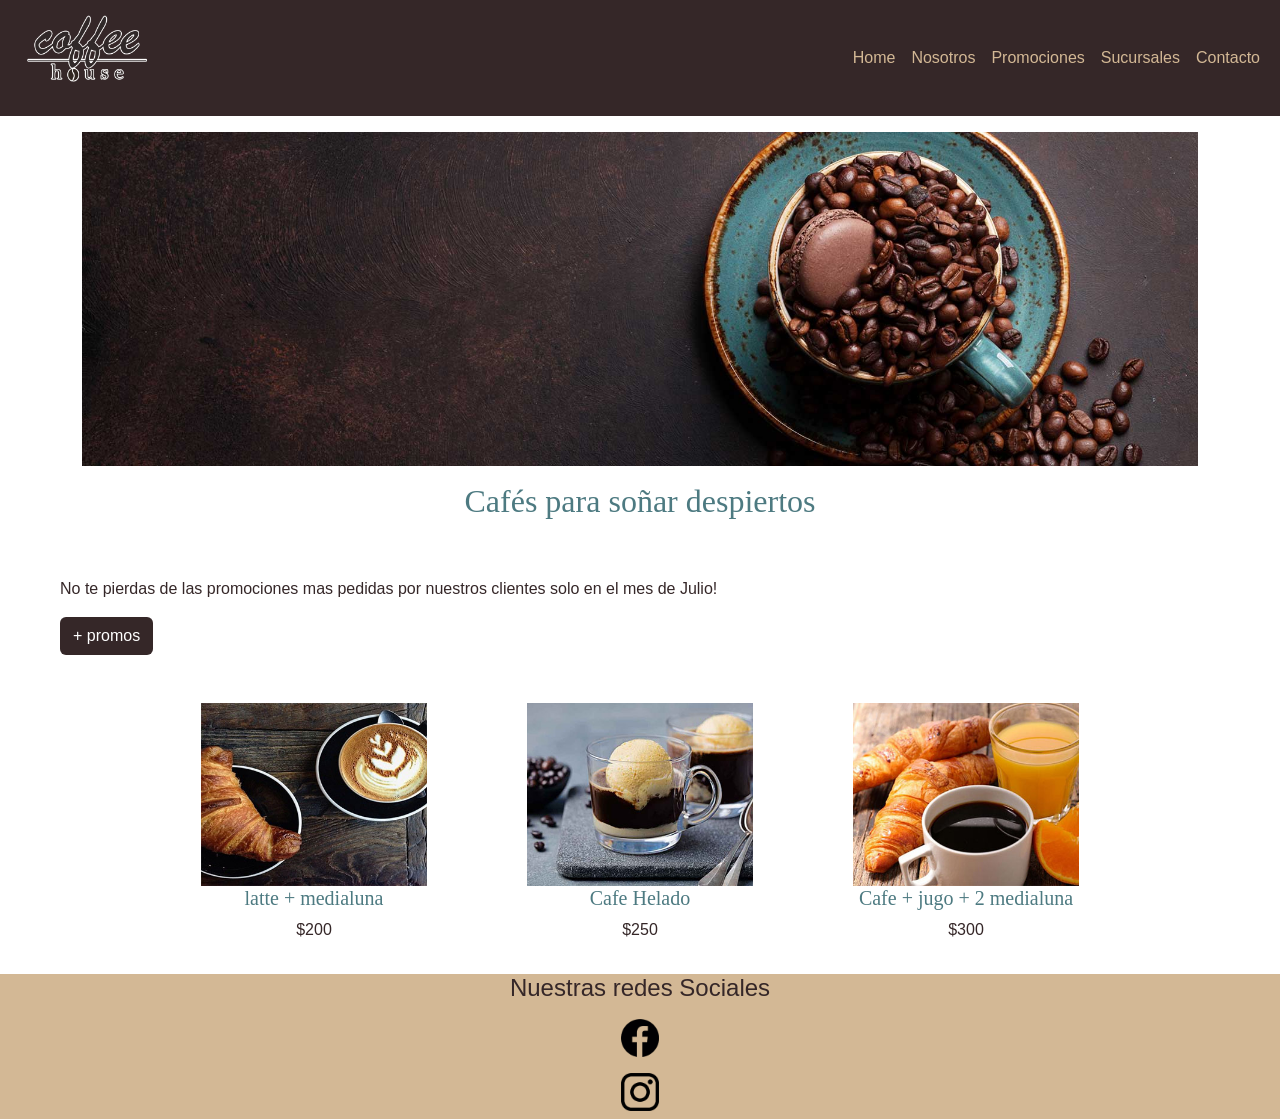
==== index.html @ 11df082c "agregando complementario" ====
<!doctype html>
<html lang="en">
  <head>
    <!-- Required meta tags -->
    <meta charset="utf-8">
    <meta name="viewport" content="width=device-width, initial-scale=1">
    <link rel="shortcut icon" href="img/favicon.png">

    <!-- Bootstrap CSS -->
    <link href="https://cdn.jsdelivr.net/npm/bootstrap@5.0.2/dist/css/bootstrap.min.css" rel="stylesheet" integrity="sha384-EVSTQN3/azprG1Anm3QDgpJLIm9Nao0Yz1ztcQTwFspd3yD65VohhpuuCOmLASjC" crossorigin="anonymous">
    <link rel="stylesheet" type="text/css" href="css/style.css">
    <title>Coffee House</title>
  </head>
  <body>
    <!-- nav-->
    <nav class="navbar navbar-expand-md navbar-light " id="botonera">
      <div class="container-fluid">
        <a class="navbar-brand" href="index.html">
          <img src="img/logo.png" src="Logo de coffee house">
        </a>
        <button class="navbar-toggler" type="button" data-bs-toggle="collapse" data-bs-target="#navbarSupportedContent" aria-controls="navbarSupportedContent" aria-expanded="false" aria-label="Toggle navigation">
          <span class="navbar-toggler-icon"></span>
        </button>
        <div class="collapse navbar-collapse" id="navbarSupportedContent">
          <ul class="navbar-nav ms-auto mb-2 mb-lg-0">
            <li class="nav-item">
              <a class="nav-link" aria-current="page" href="index.html">Home</a>
            </li>
            <li class="nav-item">
              <a class="nav-link" href="views/nosotros.html">Nosotros</a>
            </li>
            <li class="nav-item">
              <a class="nav-link" aria-current="page" href="views/promociones.html">Promociones</a>
            </li>
            <li class="nav-item">
              <a class="nav-link" aria-current="page" href="views/sucursales.html">Sucursales</a>
            </li>
            <li class="nav-item">
              <a class="nav-link" aria-current="page" href="views/contacto.html">Contacto</a>
            </li>
          </ul>
        </div>
      </div>
    </nav>
    <!--ends nav-->
    <header>
      <div class="container mt-3 mb-5">
        <div class="row">
            <div class="col">
              <img class="banner" src="img/banner.jpg" alt="banner que muestra una taza de Cafetería">
              <h1 class="titulos text-center fs-2 mt-3">Cafés para soñar despiertos</h1>
        </div>
      </div>
    </header>
    <main>
  <section>
    <div class="row mx-5 mb-5">
          <div class="col-12">
            <p class="fs-6 textoComun">No te pierdas de las promociones mas pedidas por nuestros clientes solo en el mes de Julio!</p>
            <a href="promociones.html" class="btn bg-brown">+ promos</a>
          </div>
  </section>
     <section>
        <div class="row d-flex justify-content-center">
         <article class="col-sm-12 col-md-6 col-lg-3">
          <img src="img/promo1.jpg" class="w-75 d-block mx-auto">
          <h3 class="text-center fs-5 titulos">latte +  medialuna</h3> 
          <p class="text-center textoComun ">$200</p>           
         </article>
         <article class="col-sm-12 col-md-6 col-lg-3">
          <img src="img/promo2.jpg" class="w-75 d-block mx-auto">
          <h3 class="text-center fs-5 titulos">Cafe Helado</h3> 
          <p class="text-center textoComun">$250</p>          
         </article>
         <article class="col-sm-12 col-md-6 col-xl-3">
          <img src="img/promo3.jpeg" class="w-75 d-block mx-auto">
          <h3 class="text-center fs-5 titulos">Cafe + jugo + 2 medialuna</h3> 
          <p class="text-center textoComun">$300</p>          
         </article>
       </div>
     </section>
   </div>
    </main>


   <footer class="bg-li-brown ">


    <section>
      <h3 class="text-center fs-4 textoComun mt-3">Nuestras redes Sociales</h3>
      <a class="d-flex justify-content-center" href="https://www.facebook.com/">
        <img class="chico my-2 mx-3" src="img/facebook.png">
      </a>
      <a class="d-flex justify-content-center" href="https://www.instagram.com/">
        <img class="chico my-2 mx-3 " src="img/instagram.png">
      </a>
    </section>
     
   </footer>



    <!-- Option 1: Bootstrap Bundle with Popper -->
    <script src="https://cdn.jsdelivr.net/npm/bootstrap@5.0.2/dist/js/bootstrap.bundle.min.js" integrity="sha384-MrcW6ZMFYlzcLA8Nl+NtUVF0sA7MsXsP1UyJoMp4YLEuNSfAP+JcXn/tWtIaxVXM" crossorigin="anonymous"></script>

    
  </body>
</html>
---- css/style.css ----
*{
	font-family: 'Roboto', sans-serif;
}

#botonera{
	background-color: #352728;
}
#botonera img{
	width: 150px;
}
#botonera ul li a {
	color: #d3b895;
}
#botonera ul li a:hover {
	color: #d3b895;
	background-color: #385258 ;		
	transition: background-color 1s;
}
.banner{
	width: 100%;
}

/*--============== colores de contenedores ==============--*/
.bg-brown{
	background-color: #352728;
	color: white;
}
.bg-li-brown{
	background-color: #d3b895;
}

/*--============== textos ==============--*/

.textoComun {
	font-family: 'Roboto', sans-serif;
	color: #352728;
	}

.textoDestacado{
	font-family: 'Roboto', sans-serif;
	color: #352728;
	font-weight: bold;
	}

.titulos{
	font-family: 'DM Serif Display', serif;
	color: #4d7a81;
}

/*--============== imagenes ==============--*/

.chico{
	width: 3%;
}
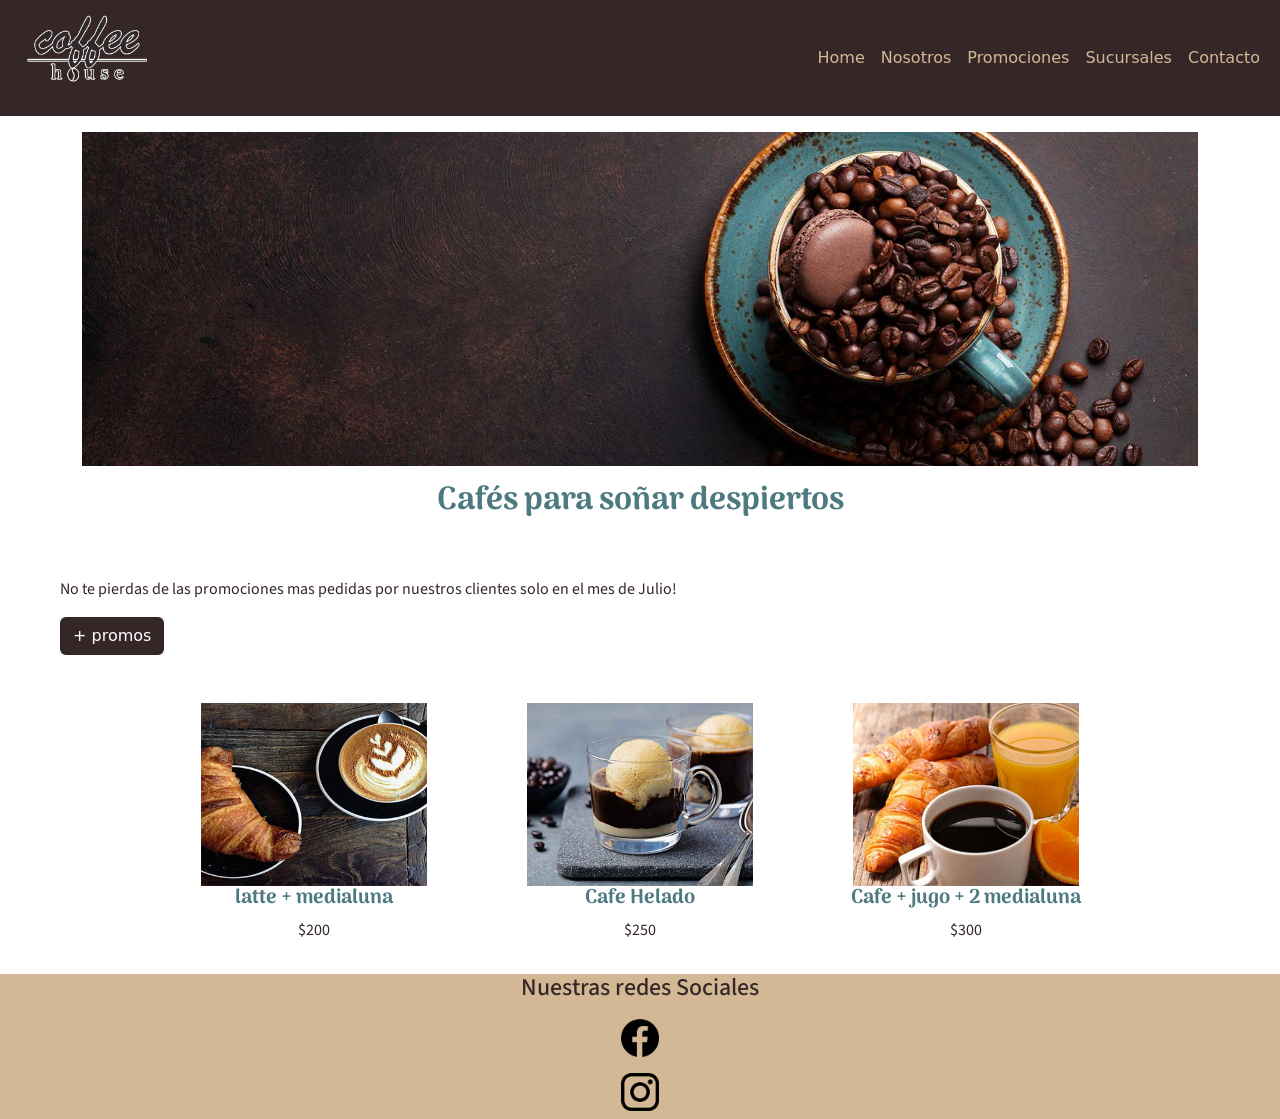
==== commit 9a780f5a: "finalizado complementario" ====
--- a/index.html
+++ b/index.html
@@ -27,7 +27,7 @@
               <a class="nav-link" aria-current="page" href="index.html">Home</a>
             </li>
             <li class="nav-item">
-              <a class="nav-link" href="views/nosotros.html">Nosotros</a>
+              <a class="nav-link" aria-current="page" href="views/nosotros.html">Nosotros</a>
             </li>
             <li class="nav-item">
               <a class="nav-link" aria-current="page" href="views/promociones.html">Promociones</a>
--- a/css/style.css
+++ b/css/style.css
@@ -1,6 +1,4 @@
-*{
-	font-family: 'Roboto', sans-serif;
-}
+@import url('https://fonts.googleapis.com/css2?family=Arima&family=Source+Sans+Pro:wght@600&display=swap');
 
 #botonera{
 	background-color: #352728;
@@ -28,27 +26,45 @@
 .bg-li-brown{
 	background-color: #d3b895;
 }
-
+.cofeeBg{
+	background-image: url("../img/fondo1.jpg");
+	background-repeat: no-repeat;
+	background-size: cover;
+	background-position: center;
+	background-attachment: fixed;
+	opacity: 0.5;
+}
 /*--============== textos ==============--*/
 
 .textoComun {
-	font-family: 'Roboto', sans-serif;
+	font-family: 'Source Sans Pro', sans-serif;
 	color: #352728;
 	}
 
 .textoDestacado{
-	font-family: 'Roboto', sans-serif;
+	font-family: 'Source Sans Pro', sans-serif;
 	color: #352728;
 	font-weight: bold;
 	}
 
 .titulos{
-	font-family: 'DM Serif Display', serif;
+	font-family: 'Arima', cursive;
 	color: #4d7a81;
+	font-weight: bold;
 }
+.titulos2{
+	font-family: 'Arima', cursive;
+	font-weight: bold;
+	color: #352728;
+}
+
 
 /*--============== imagenes ==============--*/
 
 .chico{
 	width: 3%;
+}
+
+.efecto:hover{
+	transform: scale(1.1);
 }
